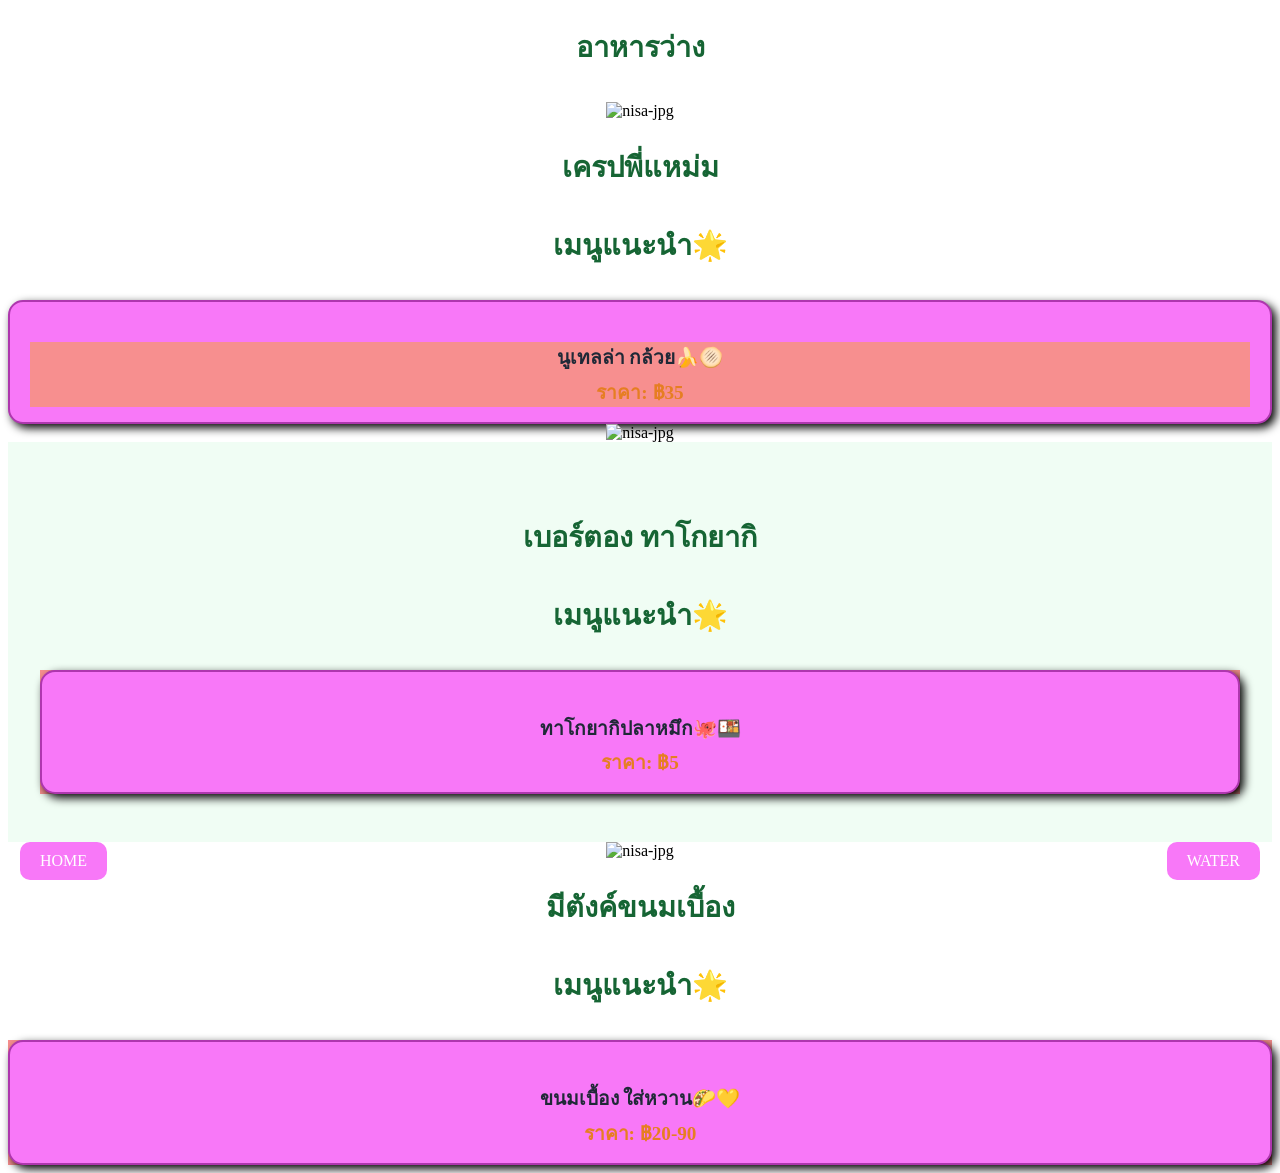
==== Snack.html @ 2bedfc2f "Snack" ====
<!DOCTYPE html>
<html lang="th">
    <head>
        <meta charset="UTF-8">
        <meta name="viewport" content="width=device-width, initial-scale=1.0">
    <link rel="preconnect" href="https://fonts.googleapis.com">
    <link href="https://fonts.googleapis.com/css2?family=Sarabun:wght@400;600;700&display=swap" rel="stylesheet">
        <title>SNACK</title>
        <link rel="stylesheet" href="css/Snack.css">
    </head>

    <body>
         <div style="text-align: center;">
            <h2 class="section-title">อาหารว่าง</h2>
           
         </div>
        <!--ร้านที่1   -->
        <div style="text-align: center;">
        <img src="https://i.postimg.cc/KzLmdCh3/1.jpg" alt="nisa-jpg" border="0" height="180" />

     <section id="menu">
        <div style="text-align: center;">
        <h2 class="section-title">เครปพี่แหม่ม</h2>
            <h3 class="section-title">เมนูแนะนำ🌟</h2>


                <div class="card">
                
                <div class="menu-grid">
                    <h4 class="card-title">นูเทลล่า กล้วย🍌🫓</h3>
                    <p class="price">ราคา: <span>฿35</span></p>
                </div>
            
            </div>
        </section>
    </div>

        <!--ร้านที่2-->
            <div style="text-align: center;">
        <img src="https://i.postimg.cc/yY5vdNJy/2.jpg" alt="nisa-jpg" border="0" height="180" />
 

     <section class="menu">
        <h2 class="section-title">เบอร์ตอง ทาโกยากิ</h2>
            <h3 class="section-title">เมนูแนะนำ🌟</h2>


            <div class="menu-grid">
                
                <div class="card">
                    <h4 class="card-title">ทาโกยากิปลาหมึก🐙🍱</h3>
                    <p class="price">ราคา: <span>฿5</span></p>
                </div>
            </div>
        </div>
        </section>
        <!--ร้านที่3-->
<div style="text-align: center;">
        <img src="https://i.postimg.cc/L6r3S07j/3.jpg" alt="nisa-jpg" border="0" height="180" />
       
     <section id="menu">
        <h2 class="section-title">มีตังค์ขนมเบื้อง</h2>
            <h3 class="section-title">เมนูแนะนำ🌟</h2>

    
            <div class="menu-grid">
               
                <div class="card">
                    <h4 class="card-title">ขนมเบื้อง ใส่หวาน🌮💛</h3>
                    <p class="price">ราคา: <span>฿20-90</span></p>
                </div>
            </div>
        </section>
    </div>

        <a href="about.html" class="fixed-left">HOME</a>

        
        <a href="about.html" class="fixed-right">WATER</a>

    </body>
</html>
---- css/Snack.css ----
.fixed-left{
    position: fixed;
    bottom: 20px;   
    left: 20px;
    z-index: 1000;
    padding: 10px 20px;
    background: #f878f8;
    color: white;
    text-decoration: none;
    border-radius: 10px;
}

.fixed-right{
    position: fixed;
    bottom: 20px;    
    right: 20px;     
    z-index: 1000;;
    padding: 10px 20px;
    background: #f878f8;
    color: white;
    text-decoration: none;
    border-radius: 10px;   
}
.menu {
    background-color: #f0fdf4;
    padding: 3rem 2rem;
}
.card {
    background-color: #f878f8;
    border: 2px solid #ae37ae; 
    border-radius: 15px;       
    padding: 15px 20px;
    box-shadow: 4px 4px 10px;
    transition: transform 0.2s;
}
.card:hover {
    transform: translateY(-3px); 
}
.card-title {
    font-size: 1.2rem;
    font-weight: 600;
    color: #1f2937;
    margin-bottom: 0.3rem;
}
.section-title {
    font-size: 1.8rem;
    font-weight: 700;
    color: #166534;
    text-align: center;
    margin-bottom: 2rem;
}
.price {
    margin: 0;
    color: #e67e22; 
    font-weight: bold;
    font-size: 1.2rem;
}
.menu-grid {
    background-color: #f78f8f;
    border-color: coral;
    padding: auto;
}
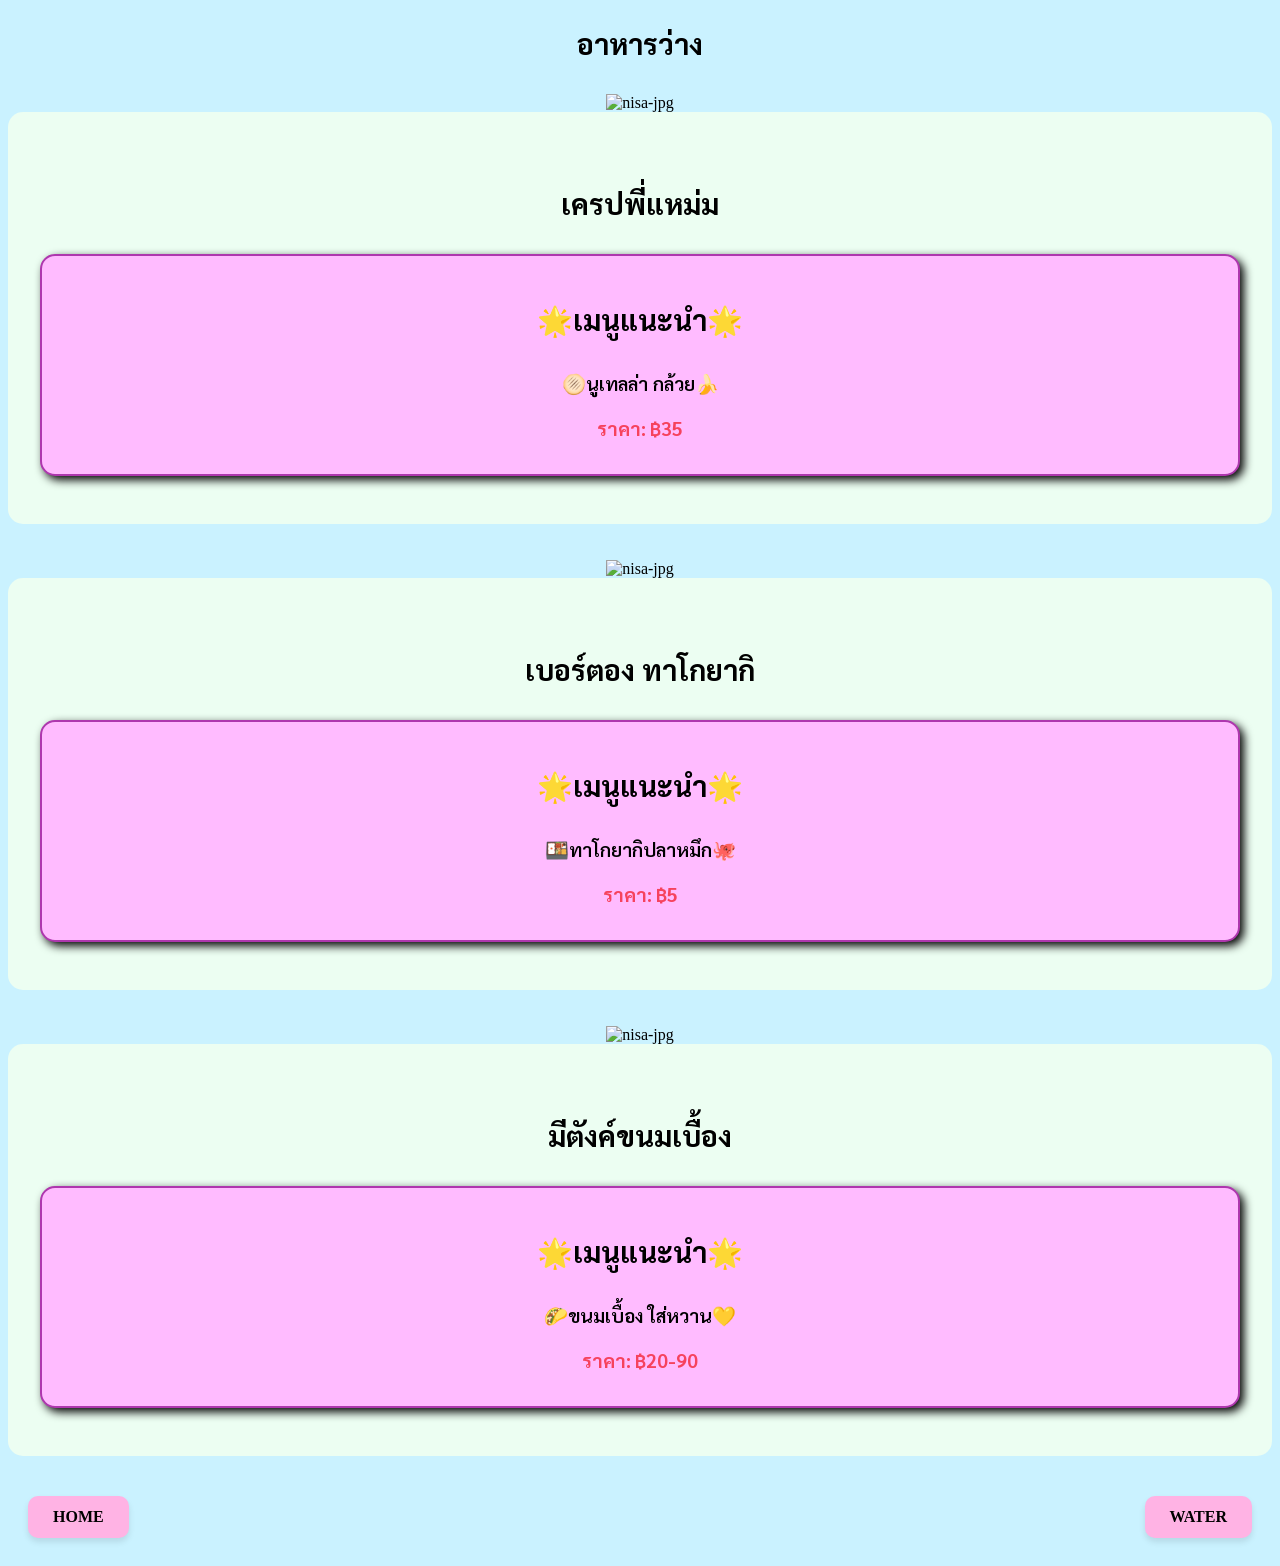
==== commit ca2069f9: "Snack" ====
--- a/Snack.html
+++ b/Snack.html
@@ -10,73 +10,68 @@
     </head>
 
     <body>
+        <style>
+  body {
+    background-color: rgb(202, 242, 255); 
+  }
+</style>
+
          <div style="text-align: center;">
             <h2 class="section-title">อาหารว่าง</h2>
-           
+
          </div>
         <!--ร้านที่1   -->
         <div style="text-align: center;">
         <img src="https://i.postimg.cc/KzLmdCh3/1.jpg" alt="nisa-jpg" border="0" height="180" />
 
-     <section id="menu">
-        <div style="text-align: center;">
+     <section class="menu">
         <h2 class="section-title">เครปพี่แหม่ม</h2>
-            <h3 class="section-title">เมนูแนะนำ🌟</h2>
-
-
-                <div class="card">
-                
-                <div class="menu-grid">
-                    <h4 class="card-title">นูเทลล่า กล้วย🍌🫓</h3>
-                    <p class="price">ราคา: <span>฿35</span></p>
-                </div>
+            <div class="card">
+                <h3 class="section-title">🌟เมนูแนะนำ🌟</h3>
+                <h4 class="card-title">🫓นูเทลล่า กล้วย🍌</h4>
+                <p class="price">ราคา: <span>฿35</span></p>
+            </div>
             
-            </div>
+            
         </section>
     </div>
-
+    <br><br>
         <!--ร้านที่2-->
             <div style="text-align: center;">
         <img src="https://i.postimg.cc/yY5vdNJy/2.jpg" alt="nisa-jpg" border="0" height="180" />
- 
+
 
      <section class="menu">
         <h2 class="section-title">เบอร์ตอง ทาโกยากิ</h2>
-            <h3 class="section-title">เมนูแนะนำ🌟</h2>
 
-
-            <div class="menu-grid">
-                
                 <div class="card">
-                    <h4 class="card-title">ทาโกยากิปลาหมึก🐙🍱</h3>
+                    <h3 class="section-title">🌟เมนูแนะนำ🌟</h3>
+                    <h4 class="card-title">🍱ทาโกยากิปลาหมึก🐙</h4>
                     <p class="price">ราคา: <span>฿5</span></p>
                 </div>
             </div>
+        </section>
         </div>
-        </section>
+        <br><br>
         <!--ร้านที่3-->
 <div style="text-align: center;">
         <img src="https://i.postimg.cc/L6r3S07j/3.jpg" alt="nisa-jpg" border="0" height="180" />
        
-     <section id="menu">
+     <section class="menu">
         <h2 class="section-title">มีตังค์ขนมเบื้อง</h2>
-            <h3 class="section-title">เมนูแนะนำ🌟</h2>
 
-    
-            <div class="menu-grid">
-               
                 <div class="card">
-                    <h4 class="card-title">ขนมเบื้อง ใส่หวาน🌮💛</h3>
+                    <h3 class="section-title">🌟เมนูแนะนำ🌟</h3>
+                    <h4 class="card-title">🌮ขนมเบื้อง ใส่หวาน💛</h4>
                     <p class="price">ราคา: <span>฿20-90</span></p>
                 </div>
             </div>
         </section>
-    </div>
 
-        <a href="about.html" class="fixed-left">HOME</a>
-
-        
-        <a href="about.html" class="fixed-right">WATER</a>
-
+        <footer class="flex">
+        <a href="HOME.html" class="flex-style">HOME</a>
+        <a href="WATER.html" class="flex-style">WATER</a>
+        </footer>
+        </div>
     </body>
 </html>
--- a/css/Snack.css
+++ b/css/Snack.css
@@ -1,32 +1,27 @@
-.fixed-left{
-    position: fixed;
-    bottom: 20px;   
-    left: 20px;
-    z-index: 1000;
-    padding: 10px 20px;
-    background: #f878f8;
-    color: white;
+.flex {
+    display: flex;
+    justify-content: space-between; 
+    align-items: center;
+    padding: 20px 20px;            
+    margin-top: 20px;               
+}
+.flex-style{
+   display: inline-block;
+    padding: 12px 25px;
+    background-color: #ffb3e4;   
+    color: #000000;                   
     text-decoration: none;
-    border-radius: 10px;
-}
-
-.fixed-right{
-    position: fixed;
-    bottom: 20px;    
-    right: 20px;     
-    z-index: 1000;;
-    padding: 10px 20px;
-    background: #f878f8;
-    color: white;
-    text-decoration: none;
-    border-radius: 10px;   
+    border-radius: 10px;           
+    font-weight: bold;
+    box-shadow: 0 4px 6px rgba(0,0,0,0.1);
 }
 .menu {
-    background-color: #f0fdf4;
+    background-color: #ecfef2;
     padding: 3rem 2rem;
+    border-radius: 15px;
 }
 .card {
-    background-color: #f878f8;
+    background-color: #ffbbff;
     border: 2px solid #ae37ae; 
     border-radius: 15px;       
     padding: 15px 20px;
@@ -37,26 +32,23 @@
     transform: translateY(-3px); 
 }
 .card-title {
+    font-family: "Sarabun", sans-serif;
     font-size: 1.2rem;
     font-weight: 600;
-    color: #1f2937;
+    color: #000000;
     margin-bottom: 0.3rem;
 }
 .section-title {
+    font-family: "Sarabun", sans-serif;
     font-size: 1.8rem;
     font-weight: 700;
-    color: #166534;
+    color: #000000;
     text-align: center;
     margin-bottom: 2rem;
 }
 .price {
-    margin: 0;
-    color: #e67e22; 
+    font-family: "Sarabun", sans-serif;
+    color: #f6425d; 
     font-weight: bold;
     font-size: 1.2rem;
 }
-.menu-grid {
-    background-color: #f78f8f;
-    border-color: coral;
-    padding: auto;
-}
